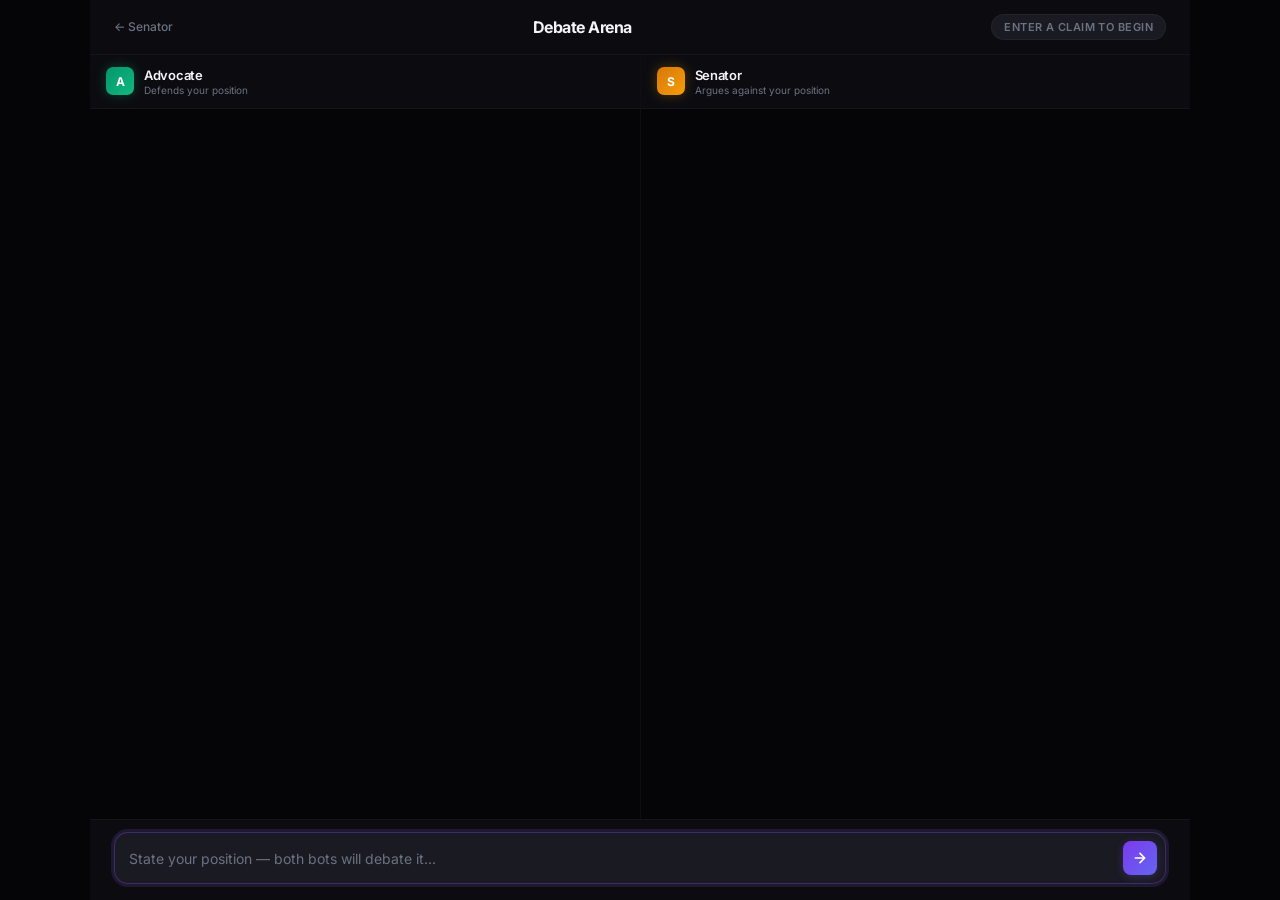
==== debate.html @ f7e71da3 "Add Debate Arena: Advocate vs Senator with fact summary New feature: Debate Arena (debate.html) - Tw" ====
<!DOCTYPE html>
<html lang="en">
<head>
    <meta charset="UTF-8">
    <meta name="viewport" content="width=device-width, initial-scale=1.0">
    <title>Senator — Debate Arena</title>
    <link rel="preconnect" href="https://fonts.googleapis.com">
    <link rel="preconnect" href="https://fonts.gstatic.com" crossorigin>
    <link href="https://fonts.googleapis.com/css2?family=Inter:wght@400;500;600;700&family=JetBrains+Mono:wght@400;500&display=swap" rel="stylesheet">
    <link rel="stylesheet" href="debate.css">
    <meta name="theme-color" content="#050507">
</head>
<body>
    <div class="arena">
        <header class="arena-header">
            <a href="index.html" class="back-link">← Senator</a>
            <h1>Debate Arena</h1>
            <div class="round-indicator">
                <span id="roundLabel">Enter a claim to begin</span>
            </div>
        </header>

        <div class="arena-body">
            <!-- Left: Advocate (defends user) -->
            <div class="debater advocate-panel">
                <div class="debater-header">
                    <div class="debater-logo advocate-logo">A</div>
                    <div>
                        <h2>Advocate</h2>
                        <p>Defends your position</p>
                    </div>
                </div>
                <div class="debater-feed" id="advocateFeed"></div>
            </div>

            <!-- Right: Senator (opposes user) -->
            <div class="debater senator-panel">
                <div class="debater-header">
                    <div class="debater-logo senator-logo">S</div>
                    <div>
                        <h2>Senator</h2>
                        <p>Argues against your position</p>
                    </div>
                </div>
                <div class="debater-feed" id="senatorFeed"></div>
            </div>
        </div>

        <!-- Summary panel (hidden until debate ends) -->
        <div class="summary-panel" id="summaryPanel" style="display:none;">
            <h2>Debate Summary</h2>
            <div class="summary-columns">
                <div class="summary-col validated">
                    <h3>Validated Claims</h3>
                    <ul id="validatedList"></ul>
                </div>
                <div class="summary-col disproved">
                    <h3>Challenged Claims</h3>
                    <ul id="disprovedList"></ul>
                </div>
            </div>
            <div class="summary-verdict" id="summaryVerdict"></div>
        </div>

        <!-- Input area -->
        <footer class="arena-input">
            <form id="debateForm" class="debate-form">
                <textarea id="debateInput" placeholder="State your position — both bots will debate it..." rows="1" autofocus></textarea>
                <button type="submit" id="debateBtn" aria-label="Start Debate">
                    <svg width="16" height="16" viewBox="0 0 24 24" fill="none" stroke="currentColor" stroke-width="2.5" stroke-linecap="round" stroke-linejoin="round">
                        <path d="M5 12h14M12 5l7 7-7 7"/>
                    </svg>
                </button>
            </form>
            <div class="debate-controls" id="debateControls" style="display:none;">
                <span class="debate-status" id="debateStatus">Debate in progress...</span>
                <button id="stopDebateBtn" class="stop-btn">End Debate Early</button>
            </div>
        </footer>
    </div>

    <script src="debate.js"></script>
</body>
</html>
---- debate.css ----
* { margin: 0; padding: 0; box-sizing: border-box; }

:root {
    --bg: #050507;
    --surface: #0c0c10;
    --surface-2: #131318;
    --surface-3: #1a1a22;
    --surface-4: #22222e;
    --border: rgba(255, 255, 255, 0.04);
    --border-active: rgba(139, 92, 246, 0.3);
    --text: #f4f4f6;
    --text-2: #9ca3af;
    --text-3: #6b7280;
    --accent: #8b5cf6;
    --accent-2: #a78bfa;
    --accent-glow: rgba(139, 92, 246, 0.15);
    --advocate: #10b981;
    --advocate-glow: rgba(16, 185, 129, 0.12);
    --advocate-border: rgba(16, 185, 129, 0.2);
    --senator: #f59e0b;
    --senator-glow: rgba(245, 158, 11, 0.12);
    --senator-border: rgba(245, 158, 11, 0.2);
    --green: #34d399;
    --red: #f87171;
    --font: 'Inter', -apple-system, BlinkMacSystemFont, sans-serif;
    --mono: 'JetBrains Mono', monospace;
    --radius: 14px;
    --radius-sm: 8px;
}

html, body {
    height: 100%;
    font-family: var(--font);
    background: var(--bg);
    color: var(--text);
    -webkit-font-smoothing: antialiased;
}

/* Arena shell */
.arena {
    display: flex;
    flex-direction: column;
    height: 100vh;
    max-width: 1100px;
    margin: 0 auto;
    position: relative;
}

/* Header */
.arena-header {
    display: flex;
    align-items: center;
    justify-content: space-between;
    padding: 0.875rem 1.5rem;
    background: var(--surface);
    border-bottom: 1px solid var(--border);
    z-index: 10;
}

.back-link {
    font-size: 0.75rem;
    color: var(--text-3);
    text-decoration: none;
    font-weight: 500;
    transition: color 0.15s;
}

.back-link:hover { color: var(--text-2); }

.arena-header h1 {
    font-size: 1rem;
    font-weight: 700;
    letter-spacing: -0.03em;
}

.round-indicator {
    padding: 0.3rem 0.75rem;
    border-radius: 100px;
    background: var(--surface-3);
    border: 1px solid var(--border);
    font-size: 0.6875rem;
    color: var(--text-3);
    font-weight: 600;
    text-transform: uppercase;
    letter-spacing: 0.04em;
}

/* Arena body — two columns */
.arena-body {
    flex: 1;
    display: grid;
    grid-template-columns: 1fr 1fr;
    gap: 1px;
    background: var(--border);
    overflow: hidden;
}

/* Debater panels */
.debater {
    display: flex;
    flex-direction: column;
    background: var(--bg);
    overflow: hidden;
}

.debater-header {
    display: flex;
    align-items: center;
    gap: 0.625rem;
    padding: 0.75rem 1rem;
    background: var(--surface);
    border-bottom: 1px solid var(--border);
}

.debater-logo {
    width: 28px;
    height: 28px;
    border-radius: 7px;
    display: flex;
    align-items: center;
    justify-content: center;
    font-weight: 700;
    font-size: 0.75rem;
    color: white;
}

.advocate-logo {
    background: linear-gradient(135deg, #059669, #10b981);
    box-shadow: 0 0 12px rgba(16, 185, 129, 0.3);
}

.senator-logo {
    background: linear-gradient(135deg, #d97706, #f59e0b);
    box-shadow: 0 0 12px rgba(245, 158, 11, 0.3);
}

.debater-header h2 {
    font-size: 0.8125rem;
    font-weight: 600;
    letter-spacing: -0.02em;
}

.debater-header p {
    font-size: 0.625rem;
    color: var(--text-3);
    margin-top: 1px;
}

/* Message feed */
.debater-feed {
    flex: 1;
    overflow-y: auto;
    padding: 1rem;
    display: flex;
    flex-direction: column;
    gap: 0.875rem;
}

.debater-feed::-webkit-scrollbar { width: 3px; }
.debater-feed::-webkit-scrollbar-thumb { background: var(--surface-4); border-radius: 3px; }

.feed-message {
    animation: msg-in 0.35s cubic-bezier(0.16, 1, 0.3, 1);
}

@keyframes msg-in {
    from { opacity: 0; transform: translateY(8px); }
    to { opacity: 1; transform: translateY(0); }
}

.round-tag {
    display: inline-block;
    font-size: 0.5625rem;
    font-weight: 600;
    text-transform: uppercase;
    letter-spacing: 0.06em;
    color: var(--text-3);
    background: var(--surface-3);
    padding: 0.15rem 0.5rem;
    border-radius: 4px;
    margin-bottom: 0.5rem;
}

.advocate-panel .round-tag { color: var(--advocate); background: var(--advocate-glow); }
.senator-panel .round-tag { color: var(--senator); background: var(--senator-glow); }

.feed-content {
    padding: 0.75rem 0.875rem;
    border-radius: var(--radius-sm);
    font-size: 0.8rem;
    line-height: 1.7;
    letter-spacing: -0.005em;
    color: var(--text-2);
}

.advocate-panel .feed-content {
    background: var(--surface-2);
    border: 1px solid var(--advocate-border);
    border-left: 2px solid var(--advocate);
}

.senator-panel .feed-content {
    background: var(--surface-2);
    border: 1px solid var(--senator-border);
    border-left: 2px solid var(--senator);
}

.feed-content p { margin-bottom: 0.5rem; }
.feed-content p:last-child { margin-bottom: 0; }

/* Summary panel */
.summary-panel {
    padding: 1.5rem;
    background: var(--surface);
    border-top: 1px solid var(--border);
    max-height: 50vh;
    overflow-y: auto;
}

.summary-panel h2 {
    font-size: 0.9375rem;
    font-weight: 700;
    margin-bottom: 1rem;
    text-align: center;
}

.summary-columns {
    display: grid;
    grid-template-columns: 1fr 1fr;
    gap: 1.5rem;
    margin-bottom: 1.25rem;
}

.summary-col h3 {
    font-size: 0.75rem;
    font-weight: 600;
    text-transform: uppercase;
    letter-spacing: 0.05em;
    margin-bottom: 0.75rem;
    padding-bottom: 0.5rem;
    border-bottom: 1px solid var(--border);
}

.summary-col.validated h3 { color: var(--green); }
.summary-col.disproved h3 { color: var(--red); }

.summary-col ul {
    list-style: none;
    display: flex;
    flex-direction: column;
    gap: 0.625rem;
}

.summary-col li {
    font-size: 0.75rem;
    line-height: 1.6;
    color: var(--text-2);
    padding: 0.5rem 0.625rem;
    background: var(--surface-2);
    border-radius: var(--radius-sm);
    border: 1px solid var(--border);
}

.summary-col li strong {
    color: var(--text);
    font-weight: 600;
}

.summary-col li em {
    display: block;
    margin-top: 0.25rem;
    font-size: 0.6875rem;
    color: var(--text-3);
}

.summary-verdict {
    font-size: 0.8125rem;
    line-height: 1.7;
    padding: 1rem;
    background: var(--surface-2);
    border: 1px solid var(--accent-glow);
    border-radius: var(--radius);
    color: var(--text);
    text-align: center;
}

/* Input bar */
.arena-input {
    padding: 0.75rem 1.5rem 1rem;
    background: var(--surface);
    border-top: 1px solid var(--border);
    z-index: 10;
}

.debate-form {
    display: flex;
    align-items: flex-end;
    gap: 0.5rem;
    background: var(--surface-3);
    border: 1px solid var(--border);
    border-radius: var(--radius);
    padding: 0.5rem 0.5rem 0.5rem 0.875rem;
    transition: border-color 0.2s, box-shadow 0.2s;
}

.debate-form:focus-within {
    border-color: var(--border-active);
    box-shadow: 0 0 0 3px var(--accent-glow);
}

#debateInput {
    flex: 1;
    background: transparent;
    border: none;
    color: var(--text);
    font-family: var(--font);
    font-size: 0.875rem;
    resize: none;
    max-height: 100px;
    line-height: 1.5;
    padding: 0.375rem 0;
}

#debateInput:focus { outline: none; }
#debateInput::placeholder { color: var(--text-3); }

#debateBtn {
    width: 34px;
    height: 34px;
    border-radius: var(--radius-sm);
    background: linear-gradient(135deg, #7c3aed, #6366f1);
    border: none;
    display: flex;
    align-items: center;
    justify-content: center;
    cursor: pointer;
    color: white;
    transition: all 0.15s;
    flex-shrink: 0;
    box-shadow: 0 2px 8px rgba(139, 92, 246, 0.25);
}

#debateBtn:hover { transform: translateY(-1px); box-shadow: 0 4px 16px rgba(139, 92, 246, 0.4); }
#debateBtn:active { transform: scale(0.93); }

.debate-controls {
    display: flex;
    align-items: center;
    justify-content: space-between;
    padding: 0.5rem 0;
}

.debate-status {
    font-size: 0.75rem;
    color: var(--text-3);
    font-weight: 500;
}

.stop-btn {
    font-size: 0.6875rem;
    font-weight: 600;
    padding: 0.4rem 0.75rem;
    border-radius: 6px;
    background: var(--surface-3);
    border: 1px solid var(--border);
    color: var(--red);
    cursor: pointer;
    transition: all 0.15s;
}

.stop-btn:hover { background: rgba(248, 113, 113, 0.1); border-color: var(--red); }

/* Responsive */
@media (max-width: 768px) {
    .arena-body {
        grid-template-columns: 1fr;
        grid-template-rows: 1fr 1fr;
    }
    .summary-columns {
        grid-template-columns: 1fr;
    }
    .arena-header { padding: 0.75rem 1rem; }
    .arena-input { padding: 0.625rem 1rem 0.75rem; }
}
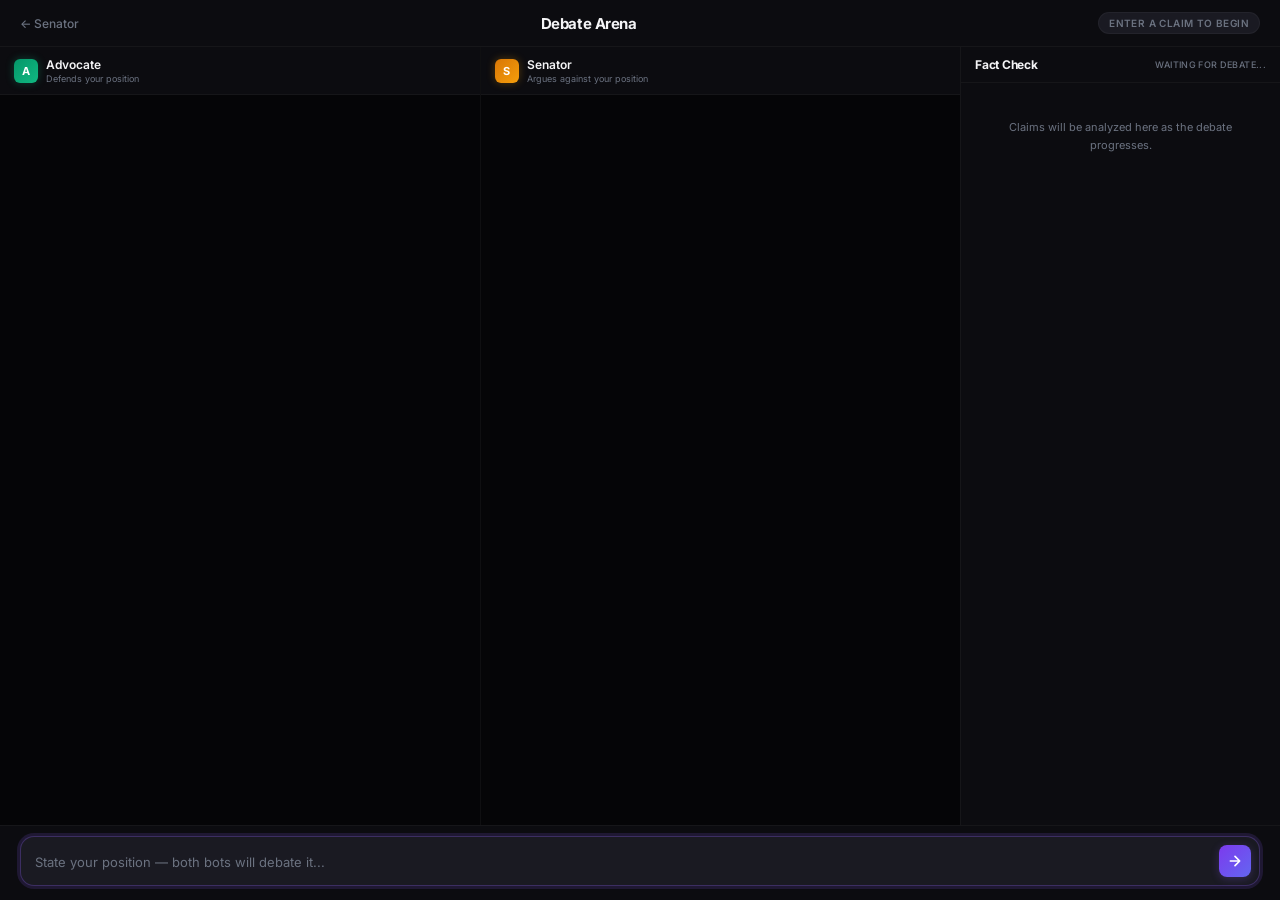
==== commit a77a14ff: "Summary panel: right-side column with article-level claim details Layout changes: - Summary panel is" ====
--- a/debate.html
+++ b/debate.html
@@ -13,7 +13,7 @@
 <body>
     <div class="arena">
         <header class="arena-header">
-            <a href="index.html" class="back-link">← Senator</a>
+            <a href="index.html" class="back-link">&larr; Senator</a>
             <h1>Debate Arena</h1>
             <div class="round-indicator">
                 <span id="roundLabel">Enter a claim to begin</span>
@@ -21,45 +21,43 @@
         </header>
 
         <div class="arena-body">
-            <!-- Left: Advocate (defends user) -->
-            <div class="debater advocate-panel">
-                <div class="debater-header">
-                    <div class="debater-logo advocate-logo">A</div>
-                    <div>
-                        <h2>Advocate</h2>
-                        <p>Defends your position</p>
+            <!-- Left: Debate columns -->
+            <div class="debate-columns">
+                <div class="debater advocate-panel">
+                    <div class="debater-header">
+                        <div class="debater-logo advocate-logo">A</div>
+                        <div>
+                            <h2>Advocate</h2>
+                            <p>Defends your position</p>
+                        </div>
+                    </div>
+                    <div class="debater-feed" id="advocateFeed"></div>
+                </div>
+
+                <div class="debater senator-panel">
+                    <div class="debater-header">
+                        <div class="debater-logo senator-logo">S</div>
+                        <div>
+                            <h2>Senator</h2>
+                            <p>Argues against your position</p>
+                        </div>
+                    </div>
+                    <div class="debater-feed" id="senatorFeed"></div>
+                </div>
+            </div>
+
+            <!-- Right: Summary panel (always visible once debate starts) -->
+            <aside class="summary-panel" id="summaryPanel">
+                <div class="summary-header">
+                    <h2>Fact Check</h2>
+                    <span class="summary-status" id="summaryStatus">Waiting for debate...</span>
+                </div>
+                <div class="summary-content" id="summaryContent">
+                    <div class="summary-empty">
+                        <p>Claims will be analyzed here as the debate progresses.</p>
                     </div>
                 </div>
-                <div class="debater-feed" id="advocateFeed"></div>
-            </div>
-
-            <!-- Right: Senator (opposes user) -->
-            <div class="debater senator-panel">
-                <div class="debater-header">
-                    <div class="debater-logo senator-logo">S</div>
-                    <div>
-                        <h2>Senator</h2>
-                        <p>Argues against your position</p>
-                    </div>
-                </div>
-                <div class="debater-feed" id="senatorFeed"></div>
-            </div>
-        </div>
-
-        <!-- Summary panel (hidden until debate ends) -->
-        <div class="summary-panel" id="summaryPanel" style="display:none;">
-            <h2>Debate Summary</h2>
-            <div class="summary-columns">
-                <div class="summary-col validated">
-                    <h3>Validated Claims</h3>
-                    <ul id="validatedList"></ul>
-                </div>
-                <div class="summary-col disproved">
-                    <h3>Challenged Claims</h3>
-                    <ul id="disprovedList"></ul>
-                </div>
-            </div>
-            <div class="summary-verdict" id="summaryVerdict"></div>
+            </aside>
         </div>
 
         <!-- Input area -->
@@ -74,7 +72,7 @@
             </form>
             <div class="debate-controls" id="debateControls" style="display:none;">
                 <span class="debate-status" id="debateStatus">Debate in progress...</span>
-                <button id="stopDebateBtn" class="stop-btn">End Debate Early</button>
+                <button id="stopDebateBtn" class="stop-btn">End Debate</button>
             </div>
         </footer>
     </div>
--- a/debate.css
+++ b/debate.css
@@ -28,357 +28,105 @@
     --radius-sm: 8px;
 }
 
-html, body {
-    height: 100%;
-    font-family: var(--font);
-    background: var(--bg);
-    color: var(--text);
-    -webkit-font-smoothing: antialiased;
-}
+html, body { height: 100%; font-family: var(--font); background: var(--bg); color: var(--text); -webkit-font-smoothing: antialiased; }
 
-/* Arena shell */
-.arena {
-    display: flex;
-    flex-direction: column;
-    height: 100vh;
-    max-width: 1100px;
-    margin: 0 auto;
-    position: relative;
-}
+.arena { display: flex; flex-direction: column; height: 100vh; margin: 0 auto; position: relative; }
 
 /* Header */
-.arena-header {
-    display: flex;
-    align-items: center;
-    justify-content: space-between;
-    padding: 0.875rem 1.5rem;
-    background: var(--surface);
-    border-bottom: 1px solid var(--border);
-    z-index: 10;
-}
+.arena-header { display: flex; align-items: center; justify-content: space-between; padding: 0.75rem 1.25rem; background: var(--surface); border-bottom: 1px solid var(--border); z-index: 10; }
+.back-link { font-size: 0.75rem; color: var(--text-3); text-decoration: none; font-weight: 500; }
+.back-link:hover { color: var(--text-2); }
+.arena-header h1 { font-size: 0.9375rem; font-weight: 700; letter-spacing: -0.03em; }
+.round-indicator { padding: 0.25rem 0.625rem; border-radius: 100px; background: var(--surface-3); border: 1px solid var(--border); font-size: 0.625rem; color: var(--text-3); font-weight: 600; text-transform: uppercase; letter-spacing: 0.04em; }
 
-.back-link {
-    font-size: 0.75rem;
-    color: var(--text-3);
-    text-decoration: none;
-    font-weight: 500;
-    transition: color 0.15s;
-}
+/* Arena body: debate columns + summary panel */
+.arena-body { flex: 1; display: grid; grid-template-columns: 1fr 320px; overflow: hidden; }
 
-.back-link:hover { color: var(--text-2); }
-
-.arena-header h1 {
-    font-size: 1rem;
-    font-weight: 700;
-    letter-spacing: -0.03em;
-}
-
-.round-indicator {
-    padding: 0.3rem 0.75rem;
-    border-radius: 100px;
-    background: var(--surface-3);
-    border: 1px solid var(--border);
-    font-size: 0.6875rem;
-    color: var(--text-3);
-    font-weight: 600;
-    text-transform: uppercase;
-    letter-spacing: 0.04em;
-}
-
-/* Arena body — two columns */
-.arena-body {
-    flex: 1;
-    display: grid;
-    grid-template-columns: 1fr 1fr;
-    gap: 1px;
-    background: var(--border);
-    overflow: hidden;
-}
+.debate-columns { display: grid; grid-template-columns: 1fr 1fr; gap: 1px; background: var(--border); overflow: hidden; }
 
 /* Debater panels */
-.debater {
-    display: flex;
-    flex-direction: column;
-    background: var(--bg);
-    overflow: hidden;
-}
+.debater { display: flex; flex-direction: column; background: var(--bg); overflow: hidden; }
+.debater-header { display: flex; align-items: center; gap: 0.5rem; padding: 0.625rem 0.875rem; background: var(--surface); border-bottom: 1px solid var(--border); }
+.debater-logo { width: 24px; height: 24px; border-radius: 6px; display: flex; align-items: center; justify-content: center; font-weight: 700; font-size: 0.6875rem; color: white; }
+.advocate-logo { background: linear-gradient(135deg, #059669, #10b981); box-shadow: 0 0 8px rgba(16,185,129,0.3); }
+.senator-logo { background: linear-gradient(135deg, #d97706, #f59e0b); box-shadow: 0 0 8px rgba(245,158,11,0.3); }
+.debater-header h2 { font-size: 0.75rem; font-weight: 600; }
+.debater-header p { font-size: 0.5625rem; color: var(--text-3); margin-top: 1px; }
 
-.debater-header {
-    display: flex;
-    align-items: center;
-    gap: 0.625rem;
-    padding: 0.75rem 1rem;
-    background: var(--surface);
-    border-bottom: 1px solid var(--border);
-}
-
-.debater-logo {
-    width: 28px;
-    height: 28px;
-    border-radius: 7px;
-    display: flex;
-    align-items: center;
-    justify-content: center;
-    font-weight: 700;
-    font-size: 0.75rem;
-    color: white;
-}
-
-.advocate-logo {
-    background: linear-gradient(135deg, #059669, #10b981);
-    box-shadow: 0 0 12px rgba(16, 185, 129, 0.3);
-}
-
-.senator-logo {
-    background: linear-gradient(135deg, #d97706, #f59e0b);
-    box-shadow: 0 0 12px rgba(245, 158, 11, 0.3);
-}
-
-.debater-header h2 {
-    font-size: 0.8125rem;
-    font-weight: 600;
-    letter-spacing: -0.02em;
-}
-
-.debater-header p {
-    font-size: 0.625rem;
-    color: var(--text-3);
-    margin-top: 1px;
-}
-
-/* Message feed */
-.debater-feed {
-    flex: 1;
-    overflow-y: auto;
-    padding: 1rem;
-    display: flex;
-    flex-direction: column;
-    gap: 0.875rem;
-}
-
+/* Feeds */
+.debater-feed { flex: 1; overflow-y: auto; padding: 0.875rem; display: flex; flex-direction: column; gap: 0.75rem; }
 .debater-feed::-webkit-scrollbar { width: 3px; }
 .debater-feed::-webkit-scrollbar-thumb { background: var(--surface-4); border-radius: 3px; }
 
-.feed-message {
-    animation: msg-in 0.35s cubic-bezier(0.16, 1, 0.3, 1);
-}
+.feed-message { animation: msg-in 0.3s cubic-bezier(0.16,1,0.3,1); }
+@keyframes msg-in { from { opacity:0; transform:translateY(6px); } to { opacity:1; transform:translateY(0); } }
 
-@keyframes msg-in {
-    from { opacity: 0; transform: translateY(8px); }
-    to { opacity: 1; transform: translateY(0); }
-}
-
-.round-tag {
-    display: inline-block;
-    font-size: 0.5625rem;
-    font-weight: 600;
-    text-transform: uppercase;
-    letter-spacing: 0.06em;
-    color: var(--text-3);
-    background: var(--surface-3);
-    padding: 0.15rem 0.5rem;
-    border-radius: 4px;
-    margin-bottom: 0.5rem;
-}
-
+.round-tag { display: inline-block; font-size: 0.5rem; font-weight: 600; text-transform: uppercase; letter-spacing: 0.06em; color: var(--text-3); background: var(--surface-3); padding: 0.125rem 0.4rem; border-radius: 3px; margin-bottom: 0.375rem; }
 .advocate-panel .round-tag { color: var(--advocate); background: var(--advocate-glow); }
 .senator-panel .round-tag { color: var(--senator); background: var(--senator-glow); }
 
-.feed-content {
-    padding: 0.75rem 0.875rem;
-    border-radius: var(--radius-sm);
-    font-size: 0.8rem;
-    line-height: 1.7;
-    letter-spacing: -0.005em;
-    color: var(--text-2);
-}
-
-.advocate-panel .feed-content {
-    background: var(--surface-2);
-    border: 1px solid var(--advocate-border);
-    border-left: 2px solid var(--advocate);
-}
-
-.senator-panel .feed-content {
-    background: var(--surface-2);
-    border: 1px solid var(--senator-border);
-    border-left: 2px solid var(--senator);
-}
-
-.feed-content p { margin-bottom: 0.5rem; }
+.feed-content { padding: 0.625rem 0.75rem; border-radius: var(--radius-sm); font-size: 0.7rem; line-height: 1.7; color: var(--text-2); }
+.advocate-panel .feed-content { background: var(--surface-2); border: 1px solid var(--advocate-border); border-left: 2px solid var(--advocate); }
+.senator-panel .feed-content { background: var(--surface-2); border: 1px solid var(--senator-border); border-left: 2px solid var(--senator); }
+.feed-content p { margin-bottom: 0.4rem; }
 .feed-content p:last-child { margin-bottom: 0; }
 
-/* Summary panel */
-.summary-panel {
-    padding: 1.5rem;
-    background: var(--surface);
-    border-top: 1px solid var(--border);
-    max-height: 50vh;
-    overflow-y: auto;
-}
+/* Summary panel — right side */
+.summary-panel { background: var(--surface); border-left: 1px solid var(--border); display: flex; flex-direction: column; overflow: hidden; }
+.summary-header { padding: 0.625rem 0.875rem; border-bottom: 1px solid var(--border); display: flex; align-items: center; justify-content: space-between; }
+.summary-header h2 { font-size: 0.75rem; font-weight: 700; letter-spacing: -0.02em; }
+.summary-status { font-size: 0.5625rem; color: var(--text-3); font-weight: 500; text-transform: uppercase; letter-spacing: 0.04em; }
+.summary-content { flex: 1; overflow-y: auto; padding: 0.75rem; }
+.summary-content::-webkit-scrollbar { width: 3px; }
+.summary-content::-webkit-scrollbar-thumb { background: var(--surface-4); border-radius: 3px; }
+.summary-empty { padding: 1.5rem 0.5rem; text-align: center; }
+.summary-empty p { font-size: 0.6875rem; color: var(--text-3); line-height: 1.6; }
 
-.summary-panel h2 {
-    font-size: 0.9375rem;
-    font-weight: 700;
-    margin-bottom: 1rem;
-    text-align: center;
-}
+/* Summary claim cards */
+.claim-card { margin-bottom: 0.75rem; padding: 0.625rem 0.75rem; border-radius: var(--radius-sm); border: 1px solid var(--border); background: var(--surface-2); animation: msg-in 0.3s ease; }
+.claim-card.validated { border-left: 3px solid var(--green); }
+.claim-card.refuted { border-left: 3px solid var(--red); }
 
-.summary-columns {
-    display: grid;
-    grid-template-columns: 1fr 1fr;
-    gap: 1.5rem;
-    margin-bottom: 1.25rem;
-}
+.claim-card-header { display: flex; align-items: center; justify-content: space-between; margin-bottom: 0.375rem; }
+.claim-badge { font-size: 0.5rem; font-weight: 700; text-transform: uppercase; letter-spacing: 0.06em; padding: 0.1rem 0.4rem; border-radius: 3px; }
+.claim-badge.validated { color: var(--green); background: rgba(52,211,153,0.1); }
+.claim-badge.refuted { color: var(--red); background: rgba(248,113,113,0.1); }
+.claim-source-tag { font-size: 0.5rem; color: var(--text-3); font-family: var(--mono); }
 
-.summary-col h3 {
-    font-size: 0.75rem;
-    font-weight: 600;
-    text-transform: uppercase;
-    letter-spacing: 0.05em;
-    margin-bottom: 0.75rem;
-    padding-bottom: 0.5rem;
-    border-bottom: 1px solid var(--border);
-}
+.claim-text { font-size: 0.6875rem; line-height: 1.6; color: var(--text); margin-bottom: 0.375rem; font-weight: 500; }
 
-.summary-col.validated h3 { color: var(--green); }
-.summary-col.disproved h3 { color: var(--red); }
+.claim-detail { font-size: 0.625rem; line-height: 1.6; color: var(--text-2); }
+.claim-detail .detail-label { font-weight: 600; color: var(--text-3); text-transform: uppercase; font-size: 0.5625rem; letter-spacing: 0.03em; display: block; margin-top: 0.25rem; }
 
-.summary-col ul {
-    list-style: none;
-    display: flex;
-    flex-direction: column;
-    gap: 0.625rem;
-}
+.claim-article { font-size: 0.5625rem; font-family: var(--mono); color: var(--text-3); margin-top: 0.375rem; padding-top: 0.375rem; border-top: 1px solid var(--border); line-height: 1.5; }
+.claim-article a { color: var(--accent-2); text-decoration: none; }
+.claim-article a:hover { text-decoration: underline; }
 
-.summary-col li {
-    font-size: 0.75rem;
-    line-height: 1.6;
-    color: var(--text-2);
-    padding: 0.5rem 0.625rem;
-    background: var(--surface-2);
-    border-radius: var(--radius-sm);
-    border: 1px solid var(--border);
-}
-
-.summary-col li strong {
-    color: var(--text);
-    font-weight: 600;
-}
-
-.summary-col li em {
-    display: block;
-    margin-top: 0.25rem;
-    font-size: 0.6875rem;
-    color: var(--text-3);
-}
-
-.summary-verdict {
-    font-size: 0.8125rem;
-    line-height: 1.7;
-    padding: 1rem;
-    background: var(--surface-2);
-    border: 1px solid var(--accent-glow);
-    border-radius: var(--radius);
-    color: var(--text);
-    text-align: center;
-}
+/* Verdict */
+.summary-verdict { margin-top: 0.75rem; padding: 0.75rem; background: var(--surface-3); border: 1px solid var(--accent-glow); border-radius: var(--radius-sm); font-size: 0.6875rem; line-height: 1.6; color: var(--text-2); text-align: center; }
 
 /* Input bar */
-.arena-input {
-    padding: 0.75rem 1.5rem 1rem;
-    background: var(--surface);
-    border-top: 1px solid var(--border);
-    z-index: 10;
-}
-
-.debate-form {
-    display: flex;
-    align-items: flex-end;
-    gap: 0.5rem;
-    background: var(--surface-3);
-    border: 1px solid var(--border);
-    border-radius: var(--radius);
-    padding: 0.5rem 0.5rem 0.5rem 0.875rem;
-    transition: border-color 0.2s, box-shadow 0.2s;
-}
-
-.debate-form:focus-within {
-    border-color: var(--border-active);
-    box-shadow: 0 0 0 3px var(--accent-glow);
-}
-
-#debateInput {
-    flex: 1;
-    background: transparent;
-    border: none;
-    color: var(--text);
-    font-family: var(--font);
-    font-size: 0.875rem;
-    resize: none;
-    max-height: 100px;
-    line-height: 1.5;
-    padding: 0.375rem 0;
-}
-
+.arena-input { padding: 0.625rem 1.25rem 0.875rem; background: var(--surface); border-top: 1px solid var(--border); z-index: 10; }
+.debate-form { display: flex; align-items: flex-end; gap: 0.5rem; background: var(--surface-3); border: 1px solid var(--border); border-radius: var(--radius); padding: 0.5rem 0.5rem 0.5rem 0.875rem; transition: border-color 0.2s, box-shadow 0.2s; }
+.debate-form:focus-within { border-color: var(--border-active); box-shadow: 0 0 0 3px var(--accent-glow); }
+#debateInput { flex: 1; background: transparent; border: none; color: var(--text); font-family: var(--font); font-size: 0.8125rem; resize: none; max-height: 80px; line-height: 1.5; padding: 0.3rem 0; }
 #debateInput:focus { outline: none; }
 #debateInput::placeholder { color: var(--text-3); }
-
-#debateBtn {
-    width: 34px;
-    height: 34px;
-    border-radius: var(--radius-sm);
-    background: linear-gradient(135deg, #7c3aed, #6366f1);
-    border: none;
-    display: flex;
-    align-items: center;
-    justify-content: center;
-    cursor: pointer;
-    color: white;
-    transition: all 0.15s;
-    flex-shrink: 0;
-    box-shadow: 0 2px 8px rgba(139, 92, 246, 0.25);
-}
-
-#debateBtn:hover { transform: translateY(-1px); box-shadow: 0 4px 16px rgba(139, 92, 246, 0.4); }
+#debateBtn { width: 32px; height: 32px; border-radius: var(--radius-sm); background: linear-gradient(135deg,#7c3aed,#6366f1); border: none; display: flex; align-items: center; justify-content: center; cursor: pointer; color: white; transition: all 0.15s; flex-shrink: 0; box-shadow: 0 2px 8px rgba(139,92,246,0.25); }
+#debateBtn:hover { transform: translateY(-1px); box-shadow: 0 4px 12px rgba(139,92,246,0.4); }
 #debateBtn:active { transform: scale(0.93); }
-
-.debate-controls {
-    display: flex;
-    align-items: center;
-    justify-content: space-between;
-    padding: 0.5rem 0;
-}
-
-.debate-status {
-    font-size: 0.75rem;
-    color: var(--text-3);
-    font-weight: 500;
-}
-
-.stop-btn {
-    font-size: 0.6875rem;
-    font-weight: 600;
-    padding: 0.4rem 0.75rem;
-    border-radius: 6px;
-    background: var(--surface-3);
-    border: 1px solid var(--border);
-    color: var(--red);
-    cursor: pointer;
-    transition: all 0.15s;
-}
-
-.stop-btn:hover { background: rgba(248, 113, 113, 0.1); border-color: var(--red); }
+.debate-controls { display: flex; align-items: center; justify-content: space-between; padding: 0.4rem 0; }
+.debate-status { font-size: 0.6875rem; color: var(--text-3); font-weight: 500; }
+.stop-btn { font-size: 0.625rem; font-weight: 600; padding: 0.35rem 0.625rem; border-radius: 5px; background: var(--surface-3); border: 1px solid var(--border); color: var(--red); cursor: pointer; transition: all 0.15s; }
+.stop-btn:hover { background: rgba(248,113,113,0.1); border-color: var(--red); }
 
 /* Responsive */
-@media (max-width: 768px) {
-    .arena-body {
-        grid-template-columns: 1fr;
-        grid-template-rows: 1fr 1fr;
-    }
-    .summary-columns {
-        grid-template-columns: 1fr;
-    }
-    .arena-header { padding: 0.75rem 1rem; }
-    .arena-input { padding: 0.625rem 1rem 0.75rem; }
+@media (max-width: 900px) {
+    .arena-body { grid-template-columns: 1fr; grid-template-rows: 1fr auto; }
+    .summary-panel { border-left: none; border-top: 1px solid var(--border); max-height: 40vh; }
+    .debate-columns { grid-template-columns: 1fr 1fr; }
 }
+@media (max-width: 600px) {
+    .debate-columns { grid-template-columns: 1fr; grid-template-rows: 1fr 1fr; }
+    .summary-panel { max-height: 35vh; }
+}
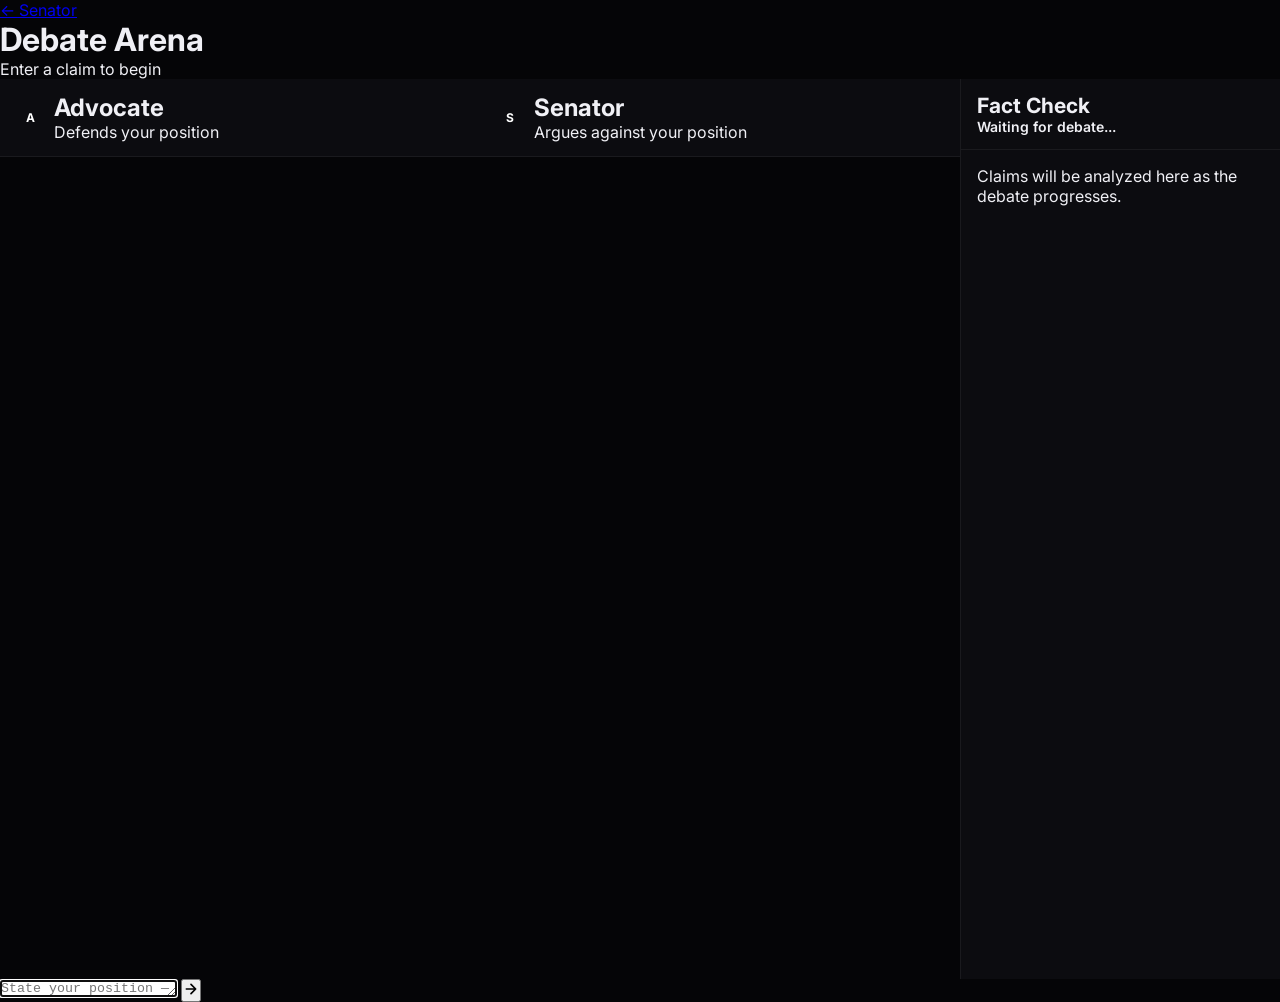
==== commit 46cd2195: "Full rebuild: Senator app + Debate Arena with source-based fact check Complete Senator app with: - C" ====
--- a/debate.html
+++ b/debate.html
@@ -21,7 +21,6 @@
         </header>
 
         <div class="arena-body">
-            <!-- Left: Debate columns -->
             <div class="debate-columns">
                 <div class="debater advocate-panel">
                     <div class="debater-header">
@@ -46,7 +45,6 @@
                 </div>
             </div>
 
-            <!-- Right: Summary panel (always visible once debate starts) -->
             <aside class="summary-panel" id="summaryPanel">
                 <div class="summary-header">
                     <h2>Fact Check</h2>
@@ -60,7 +58,6 @@
             </aside>
         </div>
 
-        <!-- Input area -->
         <footer class="arena-input">
             <form id="debateForm" class="debate-form">
                 <textarea id="debateInput" placeholder="State your position — both bots will debate it..." rows="1" autofocus></textarea>
--- a/debate.css
+++ b/debate.css
@@ -1,132 +1,238 @@
+:root {
+  --bg-base: #050507;
+  --surface-1: #0c0c10;
+  --surface-2: #131318;
+  --surface-3: #1a1a22;
+  --accent: #8b5cf6;
+  --accent-glow: rgba(139, 92, 246, 0.4);
+  --text-primary: #f0f0f5;
+  --text-secondary: #a0a0b0;
+  --text-muted: #6b6b80;
+  --border: rgba(255, 255, 255, 0.06);
+  --green: #10b981;
+  --green-glow: rgba(16, 185, 129, 0.3);
+  --amber: #f59e0b;
+  --amber-glow: rgba(245, 158, 11, 0.3);
+  --red: #ef4444;
+  --radius-sm: 8px;
+  --radius-md: 12px;
+  --radius-lg: 20px;
+}
+
 * { margin: 0; padding: 0; box-sizing: border-box; }
 
-:root {
-    --bg: #050507;
-    --surface: #0c0c10;
-    --surface-2: #131318;
-    --surface-3: #1a1a22;
-    --surface-4: #22222e;
-    --border: rgba(255, 255, 255, 0.04);
-    --border-active: rgba(139, 92, 246, 0.3);
-    --text: #f4f4f6;
-    --text-2: #9ca3af;
-    --text-3: #6b7280;
-    --accent: #8b5cf6;
-    --accent-2: #a78bfa;
-    --accent-glow: rgba(139, 92, 246, 0.15);
-    --advocate: #10b981;
-    --advocate-glow: rgba(16, 185, 129, 0.12);
-    --advocate-border: rgba(16, 185, 129, 0.2);
-    --senator: #f59e0b;
-    --senator-glow: rgba(245, 158, 11, 0.12);
-    --senator-border: rgba(245, 158, 11, 0.2);
-    --green: #34d399;
-    --red: #f87171;
-    --font: 'Inter', -apple-system, BlinkMacSystemFont, sans-serif;
-    --mono: 'JetBrains Mono', monospace;
-    --radius: 14px;
-    --radius-sm: 8px;
-}
-
-html, body { height: 100%; font-family: var(--font); background: var(--bg); color: var(--text); -webkit-font-smoothing: antialiased; }
-
-.arena { display: flex; flex-direction: column; height: 100vh; margin: 0 auto; position: relative; }
-
-/* Header */
-.arena-header { display: flex; align-items: center; justify-content: space-between; padding: 0.75rem 1.25rem; background: var(--surface); border-bottom: 1px solid var(--border); z-index: 10; }
-.back-link { font-size: 0.75rem; color: var(--text-3); text-decoration: none; font-weight: 500; }
-.back-link:hover { color: var(--text-2); }
-.arena-header h1 { font-size: 0.9375rem; font-weight: 700; letter-spacing: -0.03em; }
-.round-indicator { padding: 0.25rem 0.625rem; border-radius: 100px; background: var(--surface-3); border: 1px solid var(--border); font-size: 0.625rem; color: var(--text-3); font-weight: 600; text-transform: uppercase; letter-spacing: 0.04em; }
-
-/* Arena body: debate columns + summary panel */
-.arena-body { flex: 1; display: grid; grid-template-columns: 1fr 320px; overflow: hidden; }
-
-.debate-columns { display: grid; grid-template-columns: 1fr 1fr; gap: 1px; background: var(--border); overflow: hidden; }
-
-/* Debater panels */
-.debater { display: flex; flex-direction: column; background: var(--bg); overflow: hidden; }
-.debater-header { display: flex; align-items: center; gap: 0.5rem; padding: 0.625rem 0.875rem; background: var(--surface); border-bottom: 1px solid var(--border); }
-.debater-logo { width: 24px; height: 24px; border-radius: 6px; display: flex; align-items: center; justify-content: center; font-weight: 700; font-size: 0.6875rem; color: white; }
-.advocate-logo { background: linear-gradient(135deg, #059669, #10b981); box-shadow: 0 0 8px rgba(16,185,129,0.3); }
-.senator-logo { background: linear-gradient(135deg, #d97706, #f59e0b); box-shadow: 0 0 8px rgba(245,158,11,0.3); }
-.debater-header h2 { font-size: 0.75rem; font-weight: 600; }
-.debater-header p { font-size: 0.5625rem; color: var(--text-3); margin-top: 1px; }
-
-/* Feeds */
-.debater-feed { flex: 1; overflow-y: auto; padding: 0.875rem; display: flex; flex-direction: column; gap: 0.75rem; }
-.debater-feed::-webkit-scrollbar { width: 3px; }
-.debater-feed::-webkit-scrollbar-thumb { background: var(--surface-4); border-radius: 3px; }
-
-.feed-message { animation: msg-in 0.3s cubic-bezier(0.16,1,0.3,1); }
-@keyframes msg-in { from { opacity:0; transform:translateY(6px); } to { opacity:1; transform:translateY(0); } }
-
-.round-tag { display: inline-block; font-size: 0.5rem; font-weight: 600; text-transform: uppercase; letter-spacing: 0.06em; color: var(--text-3); background: var(--surface-3); padding: 0.125rem 0.4rem; border-radius: 3px; margin-bottom: 0.375rem; }
-.advocate-panel .round-tag { color: var(--advocate); background: var(--advocate-glow); }
-.senator-panel .round-tag { color: var(--senator); background: var(--senator-glow); }
-
-.feed-content { padding: 0.625rem 0.75rem; border-radius: var(--radius-sm); font-size: 0.7rem; line-height: 1.7; color: var(--text-2); }
-.advocate-panel .feed-content { background: var(--surface-2); border: 1px solid var(--advocate-border); border-left: 2px solid var(--advocate); }
-.senator-panel .feed-content { background: var(--surface-2); border: 1px solid var(--senator-border); border-left: 2px solid var(--senator); }
-.feed-content p { margin-bottom: 0.4rem; }
-.feed-content p:last-child { margin-bottom: 0; }
-
-/* Summary panel — right side */
-.summary-panel { background: var(--surface); border-left: 1px solid var(--border); display: flex; flex-direction: column; overflow: hidden; }
-.summary-header { padding: 0.625rem 0.875rem; border-bottom: 1px solid var(--border); display: flex; align-items: center; justify-content: space-between; }
-.summary-header h2 { font-size: 0.75rem; font-weight: 700; letter-spacing: -0.02em; }
-.summary-status { font-size: 0.5625rem; color: var(--text-3); font-weight: 500; text-transform: uppercase; letter-spacing: 0.04em; }
-.summary-content { flex: 1; overflow-y: auto; padding: 0.75rem; }
-.summary-content::-webkit-scrollbar { width: 3px; }
-.summary-content::-webkit-scrollbar-thumb { background: var(--surface-4); border-radius: 3px; }
-.summary-empty { padding: 1.5rem 0.5rem; text-align: center; }
-.summary-empty p { font-size: 0.6875rem; color: var(--text-3); line-height: 1.6; }
-
-/* Summary claim cards */
-.claim-card { margin-bottom: 0.75rem; padding: 0.625rem 0.75rem; border-radius: var(--radius-sm); border: 1px solid var(--border); background: var(--surface-2); animation: msg-in 0.3s ease; }
-.claim-card.validated { border-left: 3px solid var(--green); }
-.claim-card.refuted { border-left: 3px solid var(--red); }
-
-.claim-card-header { display: flex; align-items: center; justify-content: space-between; margin-bottom: 0.375rem; }
-.claim-badge { font-size: 0.5rem; font-weight: 700; text-transform: uppercase; letter-spacing: 0.06em; padding: 0.1rem 0.4rem; border-radius: 3px; }
-.claim-badge.validated { color: var(--green); background: rgba(52,211,153,0.1); }
-.claim-badge.refuted { color: var(--red); background: rgba(248,113,113,0.1); }
-.claim-source-tag { font-size: 0.5rem; color: var(--text-3); font-family: var(--mono); }
-
-.claim-text { font-size: 0.6875rem; line-height: 1.6; color: var(--text); margin-bottom: 0.375rem; font-weight: 500; }
-
-.claim-detail { font-size: 0.625rem; line-height: 1.6; color: var(--text-2); }
-.claim-detail .detail-label { font-weight: 600; color: var(--text-3); text-transform: uppercase; font-size: 0.5625rem; letter-spacing: 0.03em; display: block; margin-top: 0.25rem; }
-
-.claim-article { font-size: 0.5625rem; font-family: var(--mono); color: var(--text-3); margin-top: 0.375rem; padding-top: 0.375rem; border-top: 1px solid var(--border); line-height: 1.5; }
-.claim-article a { color: var(--accent-2); text-decoration: none; }
-.claim-article a:hover { text-decoration: underline; }
-
-/* Verdict */
-.summary-verdict { margin-top: 0.75rem; padding: 0.75rem; background: var(--surface-3); border: 1px solid var(--accent-glow); border-radius: var(--radius-sm); font-size: 0.6875rem; line-height: 1.6; color: var(--text-2); text-align: center; }
-
-/* Input bar */
-.arena-input { padding: 0.625rem 1.25rem 0.875rem; background: var(--surface); border-top: 1px solid var(--border); z-index: 10; }
-.debate-form { display: flex; align-items: flex-end; gap: 0.5rem; background: var(--surface-3); border: 1px solid var(--border); border-radius: var(--radius); padding: 0.5rem 0.5rem 0.5rem 0.875rem; transition: border-color 0.2s, box-shadow 0.2s; }
-.debate-form:focus-within { border-color: var(--border-active); box-shadow: 0 0 0 3px var(--accent-glow); }
-#debateInput { flex: 1; background: transparent; border: none; color: var(--text); font-family: var(--font); font-size: 0.8125rem; resize: none; max-height: 80px; line-height: 1.5; padding: 0.3rem 0; }
-#debateInput:focus { outline: none; }
-#debateInput::placeholder { color: var(--text-3); }
-#debateBtn { width: 32px; height: 32px; border-radius: var(--radius-sm); background: linear-gradient(135deg,#7c3aed,#6366f1); border: none; display: flex; align-items: center; justify-content: center; cursor: pointer; color: white; transition: all 0.15s; flex-shrink: 0; box-shadow: 0 2px 8px rgba(139,92,246,0.25); }
-#debateBtn:hover { transform: translateY(-1px); box-shadow: 0 4px 12px rgba(139,92,246,0.4); }
-#debateBtn:active { transform: scale(0.93); }
-.debate-controls { display: flex; align-items: center; justify-content: space-between; padding: 0.4rem 0; }
-.debate-status { font-size: 0.6875rem; color: var(--text-3); font-weight: 500; }
-.stop-btn { font-size: 0.625rem; font-weight: 600; padding: 0.35rem 0.625rem; border-radius: 5px; background: var(--surface-3); border: 1px solid var(--border); color: var(--red); cursor: pointer; transition: all 0.15s; }
-.stop-btn:hover { background: rgba(248,113,113,0.1); border-color: var(--red); }
-
-/* Responsive */
+body {
+  font-family: 'Inter', -apple-system, BlinkMacSystemFont, sans-serif;
+  background: var(--bg-base);
+  color: var(--text-primary);
+  height: 100vh;
+  overflow: hidden;
+}
+
+.arena-body {
+  display: grid;
+  grid-template-columns: 1fr 320px;
+  height: 100vh;
+}
+
+.debate-columns {
+  display: grid;
+  grid-template-columns: 1fr 1fr;
+  height: 100%;
+  overflow: hidden;
+}
+
+.debater-panel {
+  display: flex;
+  flex-direction: column;
+  height: 100%;
+  border-right: 1px solid var(--border);
+  overflow: hidden;
+}
+
+.debater-panel:last-child { border-right: none; }
+
+.debater-header {
+  display: flex; align-items: center; gap: 10px;
+  padding: 14px 16px;
+  border-bottom: 1px solid var(--border);
+  background: var(--surface-1);
+}
+
+.debater-logo {
+  width: 28px; height: 28px;
+  border-radius: 6px;
+  display: flex; align-items: center; justify-content: center;
+  font-weight: 700; font-size: 12px; color: #fff;
+}
+
+.debater-logo.advocate { background: linear-gradient(135deg, var(--green), #059669); }
+.debater-logo.senator { background: linear-gradient(135deg, var(--amber), #d97706); }
+
+.debater-name { font-size: 14px; font-weight: 600; }
+.debater-role { font-size: 11px; color: var(--text-muted); margin-left: auto; }
+
+.debate-feed {
+  flex: 1;
+  overflow-y: auto;
+  padding: 16px;
+  display: flex;
+  flex-direction: column;
+  gap: 12px;
+}
+
+.debate-feed::-webkit-scrollbar { width: 4px; }
+.debate-feed::-webkit-scrollbar-track { background: transparent; }
+.debate-feed::-webkit-scrollbar-thumb { background: var(--surface-3); border-radius: 2px; }
+
+.feed-message {
+  padding: 12px 14px;
+  font-size: 13px; line-height: 1.6;
+  background: var(--surface-2);
+  border-radius: var(--radius-sm);
+  border-left: 3px solid transparent;
+}
+
+.feed-message.advocate-msg { border-left-color: var(--green); }
+.feed-message.senator-msg { border-left-color: var(--amber); }
+
+.summary-panel {
+  background: var(--surface-1);
+  border-left: 1px solid var(--border);
+  display: flex;
+  flex-direction: column;
+  height: 100%;
+  overflow: hidden;
+}
+
+.summary-header {
+  padding: 14px 16px;
+  border-bottom: 1px solid var(--border);
+  font-size: 14px; font-weight: 600;
+}
+
+.summary-content {
+  flex: 1;
+  overflow-y: auto;
+  padding: 16px;
+  display: flex;
+  flex-direction: column;
+  gap: 12px;
+}
+
+.summary-content::-webkit-scrollbar { width: 4px; }
+.summary-content::-webkit-scrollbar-track { background: transparent; }
+.summary-content::-webkit-scrollbar-thumb { background: var(--surface-3); border-radius: 2px; }
+
+.claim-card {
+  padding: 12px 14px;
+  background: var(--surface-2);
+  border: 1px solid var(--border);
+  border-radius: var(--radius-sm);
+  border-left: 3px solid var(--text-muted);
+}
+
+.claim-card.validated { border-left-color: var(--green); }
+.claim-card.refuted { border-left-color: var(--red); }
+
+.claim-badge {
+  display: inline-block;
+  padding: 2px 8px;
+  font-size: 10px; font-weight: 600;
+  text-transform: uppercase;
+  letter-spacing: 0.5px;
+  border-radius: 10px;
+  margin-bottom: 6px;
+}
+
+.claim-card.validated .claim-badge { background: rgba(16, 185, 129, 0.15); color: var(--green); }
+.claim-card.refuted .claim-badge { background: rgba(239, 68, 68, 0.15); color: var(--red); }
+
+.claim-text {
+  font-size: 13px; font-weight: 500;
+  line-height: 1.4;
+  margin-bottom: 6px;
+}
+
+.claim-detail {
+  font-size: 12px;
+  color: var(--text-secondary);
+  line-height: 1.5;
+  margin-bottom: 6px;
+}
+
+.claim-article {
+  font-family: 'JetBrains Mono', monospace;
+  font-size: 11px;
+  color: var(--text-muted);
+  padding: 4px 8px;
+  background: var(--surface-3);
+  border-radius: 4px;
+  display: inline-block;
+}
+
+.input-bar {
+  display: flex; align-items: center; gap: 10px;
+  padding: 14px 16px;
+  border-top: 1px solid var(--border);
+  background: var(--surface-1);
+}
+
+.input-bar input {
+  flex: 1;
+  padding: 10px 14px;
+  font-size: 13px;
+  font-family: inherit;
+  color: var(--text-primary);
+  background: var(--surface-2);
+  border: 1px solid var(--border);
+  border-radius: var(--radius-sm);
+  outline: none;
+  transition: border-color 0.2s, box-shadow 0.2s;
+}
+
+.input-bar input::placeholder { color: var(--text-muted); }
+
+.input-bar input:focus {
+  border-color: rgba(139, 92, 246, 0.4);
+  box-shadow: 0 0 0 3px rgba(139, 92, 246, 0.1);
+}
+
+.input-bar button {
+  padding: 10px 16px;
+  font-size: 13px; font-weight: 600;
+  color: #fff;
+  background: linear-gradient(135deg, var(--accent), #7c3aed);
+  border: none;
+  border-radius: var(--radius-sm);
+  cursor: pointer;
+  transition: transform 0.2s, box-shadow 0.2s;
+}
+
+.input-bar button:hover {
+  transform: translateY(-1px);
+  box-shadow: 0 4px 16px rgba(139, 92, 246, 0.4);
+}
+
+.input-bar button:active { transform: translateY(0); }
+
 @media (max-width: 900px) {
-    .arena-body { grid-template-columns: 1fr; grid-template-rows: 1fr auto; }
-    .summary-panel { border-left: none; border-top: 1px solid var(--border); max-height: 40vh; }
-    .debate-columns { grid-template-columns: 1fr 1fr; }
-}
+  .arena-body {
+    grid-template-columns: 1fr;
+    grid-template-rows: 1fr auto;
+  }
+  .summary-panel {
+    border-left: none;
+    border-top: 1px solid var(--border);
+    max-height: 280px;
+  }
+}
+
 @media (max-width: 600px) {
-    .debate-columns { grid-template-columns: 1fr; grid-template-rows: 1fr 1fr; }
-    .summary-panel { max-height: 35vh; }
-}
+  .debate-columns {
+    grid-template-columns: 1fr;
+    grid-template-rows: 1fr 1fr;
+  }
+  .debater-panel { border-right: none; border-bottom: 1px solid var(--border); }
+  .debater-panel:last-child { border-bottom: none; }
+}
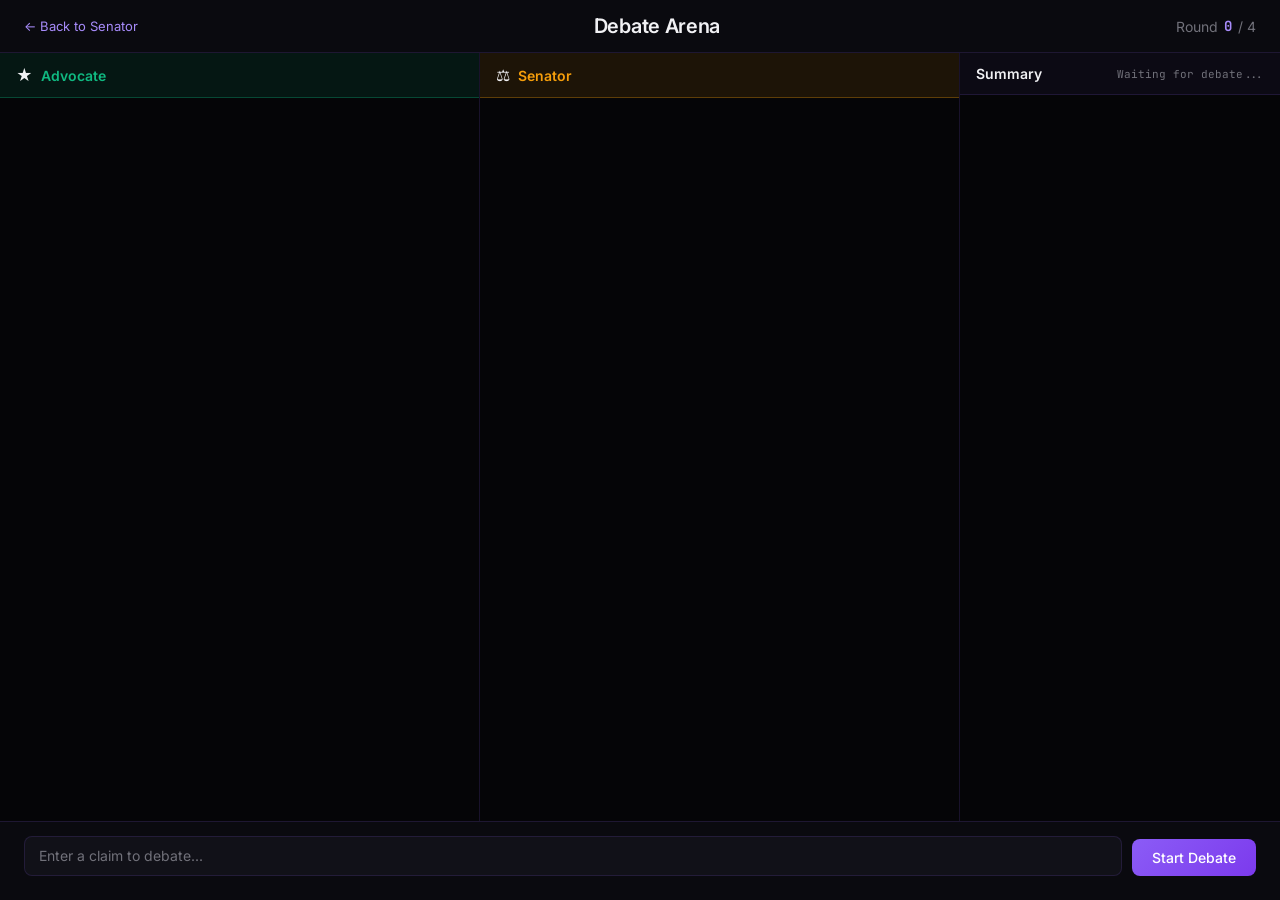
==== commit 6aae5b64: "Full Senator app: counter-arguments, debate arena, fact-check summary Complete rebuild with all feat" ====
--- a/debate.html
+++ b/debate.html
@@ -1,79 +1,68 @@
 <!DOCTYPE html>
 <html lang="en">
 <head>
-    <meta charset="UTF-8">
-    <meta name="viewport" content="width=device-width, initial-scale=1.0">
-    <title>Senator — Debate Arena</title>
-    <link rel="preconnect" href="https://fonts.googleapis.com">
-    <link rel="preconnect" href="https://fonts.gstatic.com" crossorigin>
-    <link href="https://fonts.googleapis.com/css2?family=Inter:wght@400;500;600;700&family=JetBrains+Mono:wght@400;500&display=swap" rel="stylesheet">
-    <link rel="stylesheet" href="debate.css">
-    <meta name="theme-color" content="#050507">
+  <meta charset="UTF-8">
+  <meta name="viewport" content="width=device-width, initial-scale=1.0">
+  <title>Senator - Debate Arena</title>
+  <link rel="preconnect" href="https://fonts.googleapis.com">
+  <link rel="preconnect" href="https://fonts.gstatic.com" crossorigin>
+  <link href="https://fonts.googleapis.com/css2?family=Inter:wght@300;400;500;600;700&family=JetBrains+Mono:wght@400;500&display=swap" rel="stylesheet">
+  <link rel="stylesheet" href="debate.css">
 </head>
 <body>
-    <div class="arena">
-        <header class="arena-header">
-            <a href="index.html" class="back-link">&larr; Senator</a>
-            <h1>Debate Arena</h1>
-            <div class="round-indicator">
-                <span id="roundLabel">Enter a claim to begin</span>
-            </div>
-        </header>
+  <div class="arena-container">
+    <header class="arena-header">
+      <a href="index.html" class="back-link">&larr; Back to Senator</a>
+      <h1 class="arena-title">Debate Arena</h1>
+      <div class="round-indicator">
+        <span class="round-label">Round</span>
+        <span id="roundNumber" class="round-number">0</span>
+        <span class="round-total">/ 4</span>
+      </div>
+    </header>
 
-        <div class="arena-body">
-            <div class="debate-columns">
-                <div class="debater advocate-panel">
-                    <div class="debater-header">
-                        <div class="debater-logo advocate-logo">A</div>
-                        <div>
-                            <h2>Advocate</h2>
-                            <p>Defends your position</p>
-                        </div>
-                    </div>
-                    <div class="debater-feed" id="advocateFeed"></div>
-                </div>
+    <div class="arena-body">
+      <div class="debate-columns">
+        <section class="advocate-panel">
+          <div class="panel-header advocate-header">
+            <span class="panel-icon">&#9733;</span>
+            <h2>Advocate</h2>
+          </div>
+          <div id="advocateFeed" class="panel-feed"></div>
+        </section>
 
-                <div class="debater senator-panel">
-                    <div class="debater-header">
-                        <div class="debater-logo senator-logo">S</div>
-                        <div>
-                            <h2>Senator</h2>
-                            <p>Argues against your position</p>
-                        </div>
-                    </div>
-                    <div class="debater-feed" id="senatorFeed"></div>
-                </div>
-            </div>
+        <section class="senator-panel">
+          <div class="panel-header senator-header">
+            <span class="panel-icon">&#9878;</span>
+            <h2>Senator</h2>
+          </div>
+          <div id="senatorFeed" class="panel-feed"></div>
+        </section>
+      </div>
 
-            <aside class="summary-panel" id="summaryPanel">
-                <div class="summary-header">
-                    <h2>Fact Check</h2>
-                    <span class="summary-status" id="summaryStatus">Waiting for debate...</span>
-                </div>
-                <div class="summary-content" id="summaryContent">
-                    <div class="summary-empty">
-                        <p>Claims will be analyzed here as the debate progresses.</p>
-                    </div>
-                </div>
-            </aside>
+      <aside class="summary-panel">
+        <div class="panel-header summary-header">
+          <h2>Summary</h2>
+          <span id="summaryStatus" class="summary-status">Waiting for debate...</span>
         </div>
-
-        <footer class="arena-input">
-            <form id="debateForm" class="debate-form">
-                <textarea id="debateInput" placeholder="State your position — both bots will debate it..." rows="1" autofocus></textarea>
-                <button type="submit" id="debateBtn" aria-label="Start Debate">
-                    <svg width="16" height="16" viewBox="0 0 24 24" fill="none" stroke="currentColor" stroke-width="2.5" stroke-linecap="round" stroke-linejoin="round">
-                        <path d="M5 12h14M12 5l7 7-7 7"/>
-                    </svg>
-                </button>
-            </form>
-            <div class="debate-controls" id="debateControls" style="display:none;">
-                <span class="debate-status" id="debateStatus">Debate in progress...</span>
-                <button id="stopDebateBtn" class="stop-btn">End Debate</button>
-            </div>
-        </footer>
+        <div id="summaryPanel" class="summary-content">
+          <div id="summaryContent"></div>
+        </div>
+      </aside>
     </div>
 
-    <script src="debate.js"></script>
+    <footer class="arena-footer">
+      <form id="debateForm" class="debate-form">
+        <textarea id="debateInput" placeholder="Enter a claim to debate..." rows="1"></textarea>
+        <button type="submit" id="debateBtn">Start Debate</button>
+      </form>
+      <div id="debateControls" class="debate-controls">
+        <span id="debateStatus" class="debate-status"></span>
+        <button id="stopDebateBtn" class="stop-btn" style="display:none;">Stop Debate</button>
+      </div>
+    </footer>
+  </div>
+
+  <script src="debate.js"></script>
 </body>
 </html>
--- a/debate.css
+++ b/debate.css
@@ -1,78 +1,176 @@
+/* Senator - Debate Arena Styles */
+
+*,
+*::before,
+*::after {
+  box-sizing: border-box;
+  margin: 0;
+  padding: 0;
+}
+
 :root {
-  --bg-base: #050507;
-  --surface-1: #0c0c10;
-  --surface-2: #131318;
-  --surface-3: #1a1a22;
+  --bg-primary: #050507;
+  --bg-surface: #0a0a0f;
+  --bg-elevated: #111118;
+  --border-subtle: rgba(139, 92, 246, 0.15);
   --accent: #8b5cf6;
-  --accent-glow: rgba(139, 92, 246, 0.4);
-  --text-primary: #f0f0f5;
-  --text-secondary: #a0a0b0;
-  --text-muted: #6b6b80;
-  --border: rgba(255, 255, 255, 0.06);
-  --green: #10b981;
-  --green-glow: rgba(16, 185, 129, 0.3);
-  --amber: #f59e0b;
-  --amber-glow: rgba(245, 158, 11, 0.3);
-  --red: #ef4444;
+  --accent-light: #a78bfa;
+  --advocate-color: #10b981;
+  --advocate-dim: rgba(16, 185, 129, 0.1);
+  --advocate-border: rgba(16, 185, 129, 0.3);
+  --senator-color: #f59e0b;
+  --senator-dim: rgba(245, 158, 11, 0.1);
+  --senator-border: rgba(245, 158, 11, 0.3);
+  --text-primary: #f1f1f4;
+  --text-secondary: #a1a1aa;
+  --text-muted: #71717a;
   --radius-sm: 8px;
   --radius-md: 12px;
-  --radius-lg: 20px;
-}
-
-* { margin: 0; padding: 0; box-sizing: border-box; }
+  --font-sans: 'Inter', -apple-system, BlinkMacSystemFont, sans-serif;
+  --font-mono: 'JetBrains Mono', monospace;
+}
 
 body {
-  font-family: 'Inter', -apple-system, BlinkMacSystemFont, sans-serif;
-  background: var(--bg-base);
+  font-family: var(--font-sans);
+  background: var(--bg-primary);
   color: var(--text-primary);
+  min-height: 100vh;
+  display: flex;
+  flex-direction: column;
+}
+
+.arena-container {
+  display: flex;
+  flex-direction: column;
   height: 100vh;
   overflow: hidden;
 }
 
+/* Header */
+.arena-header {
+  display: flex;
+  align-items: center;
+  justify-content: space-between;
+  padding: 14px 24px;
+  border-bottom: 1px solid var(--border-subtle);
+  background: var(--bg-surface);
+  flex-shrink: 0;
+}
+
+.back-link {
+  font-size: 13px;
+  color: var(--accent-light);
+  text-decoration: none;
+  transition: color 0.2s;
+}
+
+.back-link:hover {
+  color: var(--accent);
+}
+
+.arena-title {
+  font-size: 20px;
+  font-weight: 600;
+  letter-spacing: -0.3px;
+}
+
+.round-indicator {
+  display: flex;
+  align-items: center;
+  gap: 6px;
+  font-size: 14px;
+}
+
+.round-label {
+  color: var(--text-muted);
+}
+
+.round-number {
+  font-weight: 700;
+  color: var(--accent-light);
+  font-family: var(--font-mono);
+}
+
+.round-total {
+  color: var(--text-muted);
+}
+
+/* Arena Body */
 .arena-body {
+  flex: 1;
   display: grid;
   grid-template-columns: 1fr 320px;
-  height: 100vh;
+  overflow: hidden;
 }
 
 .debate-columns {
   display: grid;
   grid-template-columns: 1fr 1fr;
-  height: 100%;
   overflow: hidden;
 }
 
-.debater-panel {
+/* Panels */
+.advocate-panel,
+.senator-panel,
+.summary-panel {
   display: flex;
   flex-direction: column;
-  height: 100%;
-  border-right: 1px solid var(--border);
   overflow: hidden;
-}
-
-.debater-panel:last-child { border-right: none; }
-
-.debater-header {
-  display: flex; align-items: center; gap: 10px;
-  padding: 14px 16px;
-  border-bottom: 1px solid var(--border);
-  background: var(--surface-1);
-}
-
-.debater-logo {
-  width: 28px; height: 28px;
-  border-radius: 6px;
-  display: flex; align-items: center; justify-content: center;
-  font-weight: 700; font-size: 12px; color: #fff;
-}
-
-.debater-logo.advocate { background: linear-gradient(135deg, var(--green), #059669); }
-.debater-logo.senator { background: linear-gradient(135deg, var(--amber), #d97706); }
-
-.debater-name { font-size: 14px; font-weight: 600; }
-.debater-role { font-size: 11px; color: var(--text-muted); margin-left: auto; }
-
-.debate-feed {
+  border-right: 1px solid var(--border-subtle);
+}
+
+.summary-panel {
+  border-right: none;
+}
+
+.panel-header {
+  padding: 12px 16px;
+  border-bottom: 1px solid var(--border-subtle);
+  display: flex;
+  align-items: center;
+  gap: 8px;
+  flex-shrink: 0;
+}
+
+.panel-header h2 {
+  font-size: 14px;
+  font-weight: 600;
+}
+
+.panel-icon {
+  font-size: 16px;
+}
+
+.advocate-header {
+  background: var(--advocate-dim);
+  border-bottom-color: var(--advocate-border);
+}
+
+.advocate-header h2 {
+  color: var(--advocate-color);
+}
+
+.senator-header {
+  background: var(--senator-dim);
+  border-bottom-color: var(--senator-border);
+}
+
+.senator-header h2 {
+  color: var(--senator-color);
+}
+
+.summary-header {
+  background: rgba(139, 92, 246, 0.05);
+  justify-content: space-between;
+}
+
+.summary-status {
+  font-size: 11px;
+  color: var(--text-muted);
+  font-family: var(--font-mono);
+}
+
+.panel-feed {
   flex: 1;
   overflow-y: auto;
   padding: 16px;
@@ -81,158 +179,216 @@
   gap: 12px;
 }
 
-.debate-feed::-webkit-scrollbar { width: 4px; }
-.debate-feed::-webkit-scrollbar-track { background: transparent; }
-.debate-feed::-webkit-scrollbar-thumb { background: var(--surface-3); border-radius: 2px; }
-
-.feed-message {
-  padding: 12px 14px;
-  font-size: 13px; line-height: 1.6;
-  background: var(--surface-2);
-  border-radius: var(--radius-sm);
-  border-left: 3px solid transparent;
-}
-
-.feed-message.advocate-msg { border-left-color: var(--green); }
-.feed-message.senator-msg { border-left-color: var(--amber); }
-
-.summary-panel {
-  background: var(--surface-1);
-  border-left: 1px solid var(--border);
-  display: flex;
-  flex-direction: column;
-  height: 100%;
-  overflow: hidden;
-}
-
-.summary-header {
-  padding: 14px 16px;
-  border-bottom: 1px solid var(--border);
-  font-size: 14px; font-weight: 600;
+.panel-feed::-webkit-scrollbar {
+  width: 5px;
+}
+
+.panel-feed::-webkit-scrollbar-thumb {
+  background: rgba(255, 255, 255, 0.1);
+  border-radius: 3px;
 }
 
 .summary-content {
   flex: 1;
   overflow-y: auto;
   padding: 16px;
-  display: flex;
-  flex-direction: column;
-  gap: 12px;
-}
-
-.summary-content::-webkit-scrollbar { width: 4px; }
-.summary-content::-webkit-scrollbar-track { background: transparent; }
-.summary-content::-webkit-scrollbar-thumb { background: var(--surface-3); border-radius: 2px; }
-
+}
+
+/* Claim Cards */
 .claim-card {
+  background: var(--bg-elevated);
+  border: 1px solid var(--border-subtle);
+  border-radius: var(--radius-sm);
   padding: 12px 14px;
-  background: var(--surface-2);
-  border: 1px solid var(--border);
-  border-radius: var(--radius-sm);
-  border-left: 3px solid var(--text-muted);
-}
-
-.claim-card.validated { border-left-color: var(--green); }
-.claim-card.refuted { border-left-color: var(--red); }
-
-.claim-badge {
-  display: inline-block;
-  padding: 2px 8px;
-  font-size: 10px; font-weight: 600;
+  font-size: 13px;
+  line-height: 1.6;
+  animation: slideIn 0.3s ease;
+}
+
+@keyframes slideIn {
+  from { opacity: 0; transform: translateY(10px); }
+  to { opacity: 1; transform: translateY(0); }
+}
+
+.claim-card.advocate {
+  border-left: 3px solid var(--advocate-color);
+}
+
+.claim-card.senator {
+  border-left: 3px solid var(--senator-color);
+}
+
+.claim-card .card-round {
+  font-family: var(--font-mono);
+  font-size: 11px;
+  color: var(--text-muted);
+  margin-bottom: 6px;
+}
+
+.claim-card .card-text {
+  color: var(--text-primary);
+  margin-bottom: 8px;
+}
+
+.claim-card .card-evidence {
+  font-size: 12px;
+  color: var(--text-secondary);
+  padding: 8px 10px;
+  background: rgba(0, 0, 0, 0.3);
+  border-radius: 4px;
+  margin-top: 6px;
+}
+
+.claim-card .card-evidence .evidence-label {
+  font-weight: 600;
+  color: var(--accent-light);
+  font-size: 11px;
   text-transform: uppercase;
   letter-spacing: 0.5px;
-  border-radius: 10px;
-  margin-bottom: 6px;
-}
-
-.claim-card.validated .claim-badge { background: rgba(16, 185, 129, 0.15); color: var(--green); }
-.claim-card.refuted .claim-badge { background: rgba(239, 68, 68, 0.15); color: var(--red); }
-
-.claim-text {
-  font-size: 13px; font-weight: 500;
-  line-height: 1.4;
-  margin-bottom: 6px;
-}
-
-.claim-detail {
+  margin-bottom: 4px;
+}
+
+/* Summary Cards */
+.summary-card {
+  background: var(--bg-elevated);
+  border: 1px solid var(--border-subtle);
+  border-radius: var(--radius-sm);
+  padding: 14px;
+  margin-bottom: 12px;
+  font-size: 13px;
+  line-height: 1.6;
+}
+
+.summary-card h3 {
+  font-size: 13px;
+  font-weight: 600;
+  margin-bottom: 8px;
+  color: var(--accent-light);
+}
+
+.summary-card .verdict {
+  font-weight: 600;
+  padding: 8px 12px;
+  border-radius: 6px;
+  background: rgba(139, 92, 246, 0.1);
+  border: 1px solid rgba(139, 92, 246, 0.2);
+  margin-top: 8px;
+}
+
+/* Footer */
+.arena-footer {
+  padding: 14px 24px;
+  border-top: 1px solid var(--border-subtle);
+  background: var(--bg-surface);
+  flex-shrink: 0;
+}
+
+.debate-form {
+  display: flex;
+  gap: 10px;
+  align-items: flex-end;
+}
+
+.debate-form textarea {
+  flex: 1;
+  background: var(--bg-elevated);
+  border: 1px solid var(--border-subtle);
+  border-radius: var(--radius-sm);
+  padding: 10px 14px;
+  font-family: var(--font-sans);
+  font-size: 14px;
+  color: var(--text-primary);
+  resize: none;
+  outline: none;
+  min-height: 40px;
+  max-height: 80px;
+  transition: border-color 0.2s;
+}
+
+.debate-form textarea:focus {
+  border-color: var(--accent);
+}
+
+.debate-form textarea::placeholder {
+  color: var(--text-muted);
+}
+
+#debateBtn {
+  padding: 10px 20px;
+  background: linear-gradient(135deg, var(--accent), #7c3aed);
+  color: white;
+  border: none;
+  border-radius: var(--radius-sm);
+  font-family: var(--font-sans);
+  font-size: 14px;
+  font-weight: 500;
+  cursor: pointer;
+  transition: transform 0.15s, box-shadow 0.2s;
+  white-space: nowrap;
+}
+
+#debateBtn:hover {
+  transform: scale(1.03);
+  box-shadow: 0 4px 15px rgba(139, 92, 246, 0.4);
+}
+
+#debateBtn:disabled {
+  opacity: 0.5;
+  cursor: not-allowed;
+  transform: none;
+  box-shadow: none;
+}
+
+.debate-controls {
+  display: flex;
+  align-items: center;
+  justify-content: space-between;
+  margin-top: 10px;
+}
+
+.debate-status {
   font-size: 12px;
-  color: var(--text-secondary);
-  line-height: 1.5;
-  margin-bottom: 6px;
-}
-
-.claim-article {
-  font-family: 'JetBrains Mono', monospace;
-  font-size: 11px;
-  color: var(--text-muted);
-  padding: 4px 8px;
-  background: var(--surface-3);
-  border-radius: 4px;
-  display: inline-block;
-}
-
-.input-bar {
-  display: flex; align-items: center; gap: 10px;
-  padding: 14px 16px;
-  border-top: 1px solid var(--border);
-  background: var(--surface-1);
-}
-
-.input-bar input {
-  flex: 1;
-  padding: 10px 14px;
-  font-size: 13px;
-  font-family: inherit;
-  color: var(--text-primary);
-  background: var(--surface-2);
-  border: 1px solid var(--border);
-  border-radius: var(--radius-sm);
-  outline: none;
-  transition: border-color 0.2s, box-shadow 0.2s;
-}
-
-.input-bar input::placeholder { color: var(--text-muted); }
-
-.input-bar input:focus {
-  border-color: rgba(139, 92, 246, 0.4);
-  box-shadow: 0 0 0 3px rgba(139, 92, 246, 0.1);
-}
-
-.input-bar button {
-  padding: 10px 16px;
-  font-size: 13px; font-weight: 600;
-  color: #fff;
-  background: linear-gradient(135deg, var(--accent), #7c3aed);
-  border: none;
-  border-radius: var(--radius-sm);
+  color: var(--text-muted);
+  font-family: var(--font-mono);
+}
+
+.stop-btn {
+  padding: 6px 14px;
+  background: rgba(239, 68, 68, 0.15);
+  color: #ef4444;
+  border: 1px solid rgba(239, 68, 68, 0.3);
+  border-radius: var(--radius-sm);
+  font-size: 12px;
+  font-family: var(--font-sans);
   cursor: pointer;
-  transition: transform 0.2s, box-shadow 0.2s;
-}
-
-.input-bar button:hover {
-  transform: translateY(-1px);
-  box-shadow: 0 4px 16px rgba(139, 92, 246, 0.4);
-}
-
-.input-bar button:active { transform: translateY(0); }
-
-@media (max-width: 900px) {
+  transition: background 0.2s;
+}
+
+.stop-btn:hover {
+  background: rgba(239, 68, 68, 0.25);
+}
+
+/* Responsive */
+@media (max-width: 1024px) {
   .arena-body {
     grid-template-columns: 1fr;
     grid-template-rows: 1fr auto;
   }
+
   .summary-panel {
-    border-left: none;
-    border-top: 1px solid var(--border);
-    max-height: 280px;
+    max-height: 200px;
+    border-top: 1px solid var(--border-subtle);
   }
 }
 
-@media (max-width: 600px) {
+@media (max-width: 700px) {
   .debate-columns {
     grid-template-columns: 1fr;
     grid-template-rows: 1fr 1fr;
   }
-  .debater-panel { border-right: none; border-bottom: 1px solid var(--border); }
-  .debater-panel:last-child { border-bottom: none; }
-}
+
+  .advocate-panel {
+    border-bottom: 1px solid var(--border-subtle);
+    border-right: none;
+  }
+}
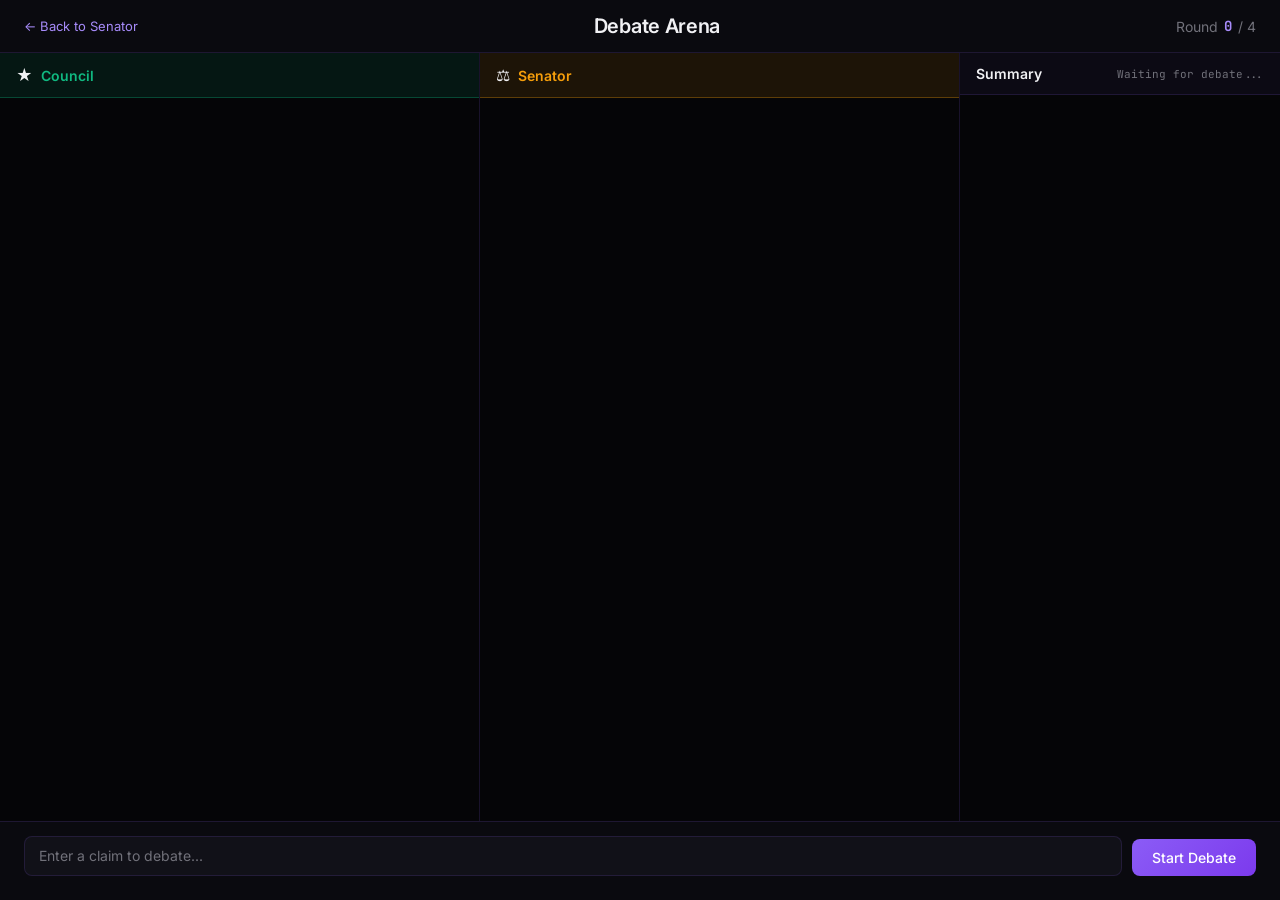
==== commit b3c52ebc: "Fix hallucination + rename Advocate to Council Hallucination fix: - Bots no longer present paper tit" ====
--- a/debate.html
+++ b/debate.html
@@ -23,12 +23,12 @@
 
     <div class="arena-body">
       <div class="debate-columns">
-        <section class="advocate-panel">
-          <div class="panel-header advocate-header">
+        <section class="council-panel">
+          <div class="panel-header council-header">
             <span class="panel-icon">&#9733;</span>
-            <h2>Advocate</h2>
+            <h2>Council</h2>
           </div>
-          <div id="advocateFeed" class="panel-feed"></div>
+          <div id="councilFeed" class="panel-feed"></div>
         </section>
 
         <section class="senator-panel">
--- a/debate.css
+++ b/debate.css
@@ -15,9 +15,9 @@
   --border-subtle: rgba(139, 92, 246, 0.15);
   --accent: #8b5cf6;
   --accent-light: #a78bfa;
-  --advocate-color: #10b981;
-  --advocate-dim: rgba(16, 185, 129, 0.1);
-  --advocate-border: rgba(16, 185, 129, 0.3);
+  --council-color: #10b981;
+  --council-dim: rgba(16, 185, 129, 0.1);
+  --council-border: rgba(16, 185, 129, 0.3);
   --senator-color: #f59e0b;
   --senator-dim: rgba(245, 158, 11, 0.1);
   --senator-border: rgba(245, 158, 11, 0.3);
@@ -110,7 +110,7 @@
 }
 
 /* Panels */
-.advocate-panel,
+.council-panel,
 .senator-panel,
 .summary-panel {
   display: flex;
@@ -141,13 +141,13 @@
   font-size: 16px;
 }
 
-.advocate-header {
-  background: var(--advocate-dim);
-  border-bottom-color: var(--advocate-border);
-}
-
-.advocate-header h2 {
-  color: var(--advocate-color);
+.council-header {
+  background: var(--council-dim);
+  border-bottom-color: var(--council-border);
+}
+
+.council-header h2 {
+  color: var(--council-color);
 }
 
 .senator-header {
@@ -210,8 +210,8 @@
   to { opacity: 1; transform: translateY(0); }
 }
 
-.claim-card.advocate {
-  border-left: 3px solid var(--advocate-color);
+.claim-card.council {
+  border-left: 3px solid var(--council-color);
 }
 
 .claim-card.senator {
@@ -387,7 +387,7 @@
     grid-template-rows: 1fr 1fr;
   }
 
-  .advocate-panel {
+  .council-panel {
     border-bottom: 1px solid var(--border-subtle);
     border-right: none;
   }
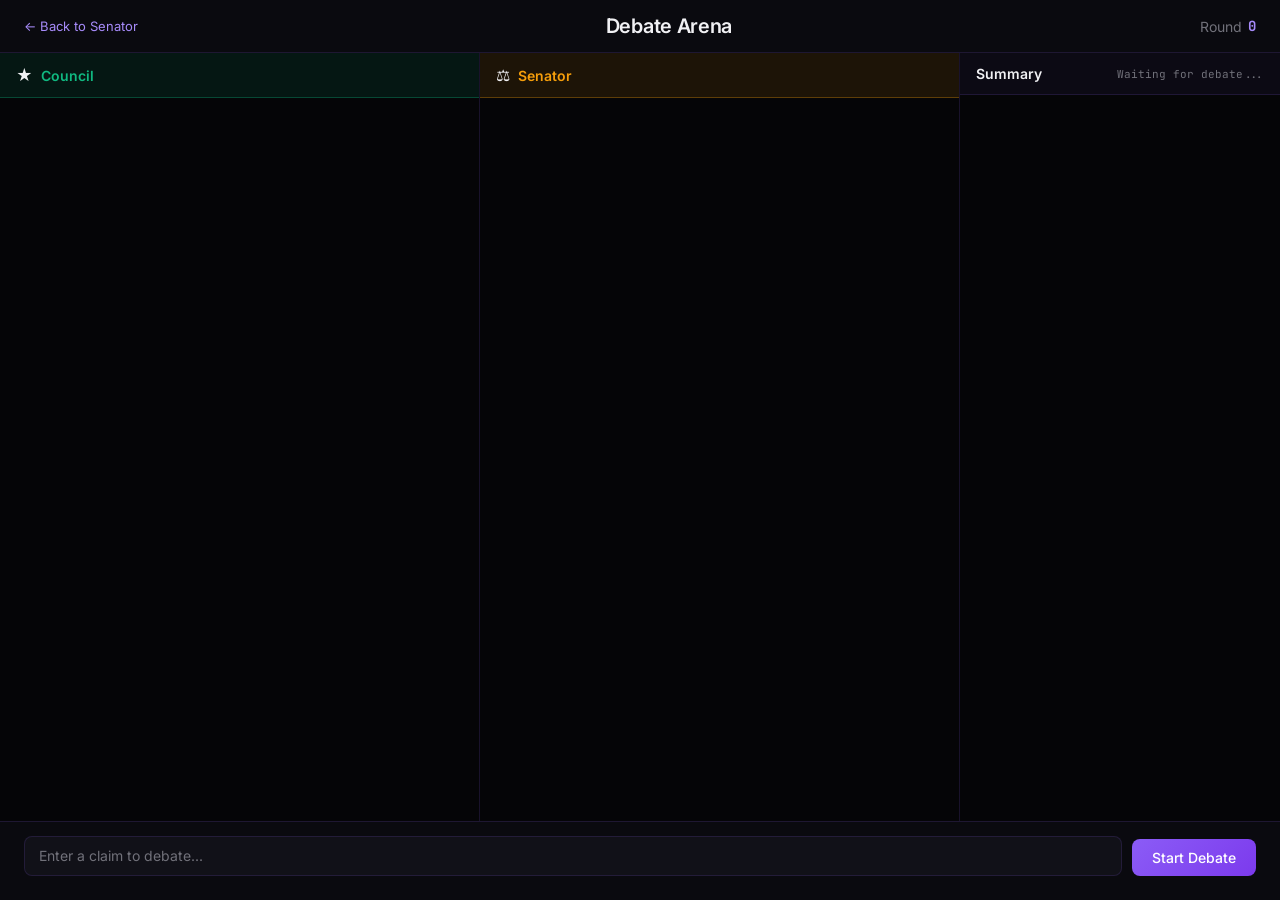
==== commit efab601a: "Fix round counter: remove '/ 4' — rounds end when sources exhausted Removed the hardcoded '/ 4' from" ====
--- a/debate.html
+++ b/debate.html
@@ -17,7 +17,6 @@
       <div class="round-indicator">
         <span class="round-label">Round</span>
         <span id="roundNumber" class="round-number">0</span>
-        <span class="round-total">/ 4</span>
       </div>
     </header>
 
--- a/debate.css
+++ b/debate.css
@@ -392,3 +392,57 @@
     border-right: none;
   }
 }
+
+
+
+/* Expandable evidence blocks in summary */
+.evidence-block {
+  padding: 10px 12px;
+  margin-bottom: 8px;
+  border-radius: 6px;
+  background: rgba(0, 0, 0, 0.3);
+  border: 1px solid var(--border-subtle);
+  transition: background 0.2s;
+}
+.evidence-block:hover { background: rgba(0, 0, 0, 0.5); }
+.evidence-block.council { border-left: 3px solid var(--advocate-color); }
+.evidence-block.senator { border-left: 3px solid var(--senator-color); }
+
+.evidence-preview {
+  font-size: 12px;
+  line-height: 1.5;
+  color: var(--text-secondary);
+}
+
+.evidence-details {
+  margin-top: 10px;
+  padding-top: 10px;
+  border-top: 1px solid var(--border-subtle);
+}
+
+.detail-section {
+  margin-bottom: 10px;
+}
+
+.detail-section .detail-label {
+  display: block;
+  font-size: 10px;
+  font-weight: 600;
+  text-transform: uppercase;
+  letter-spacing: 0.5px;
+  color: var(--accent-light);
+  margin-bottom: 4px;
+}
+
+.detail-section p {
+  font-size: 12px;
+  line-height: 1.6;
+  color: var(--text-primary);
+  word-wrap: break-word;
+}
+
+.detail-section a {
+  color: var(--accent-light);
+  text-decoration: underline;
+}
+.detail-section a:hover { color: var(--accent); }
